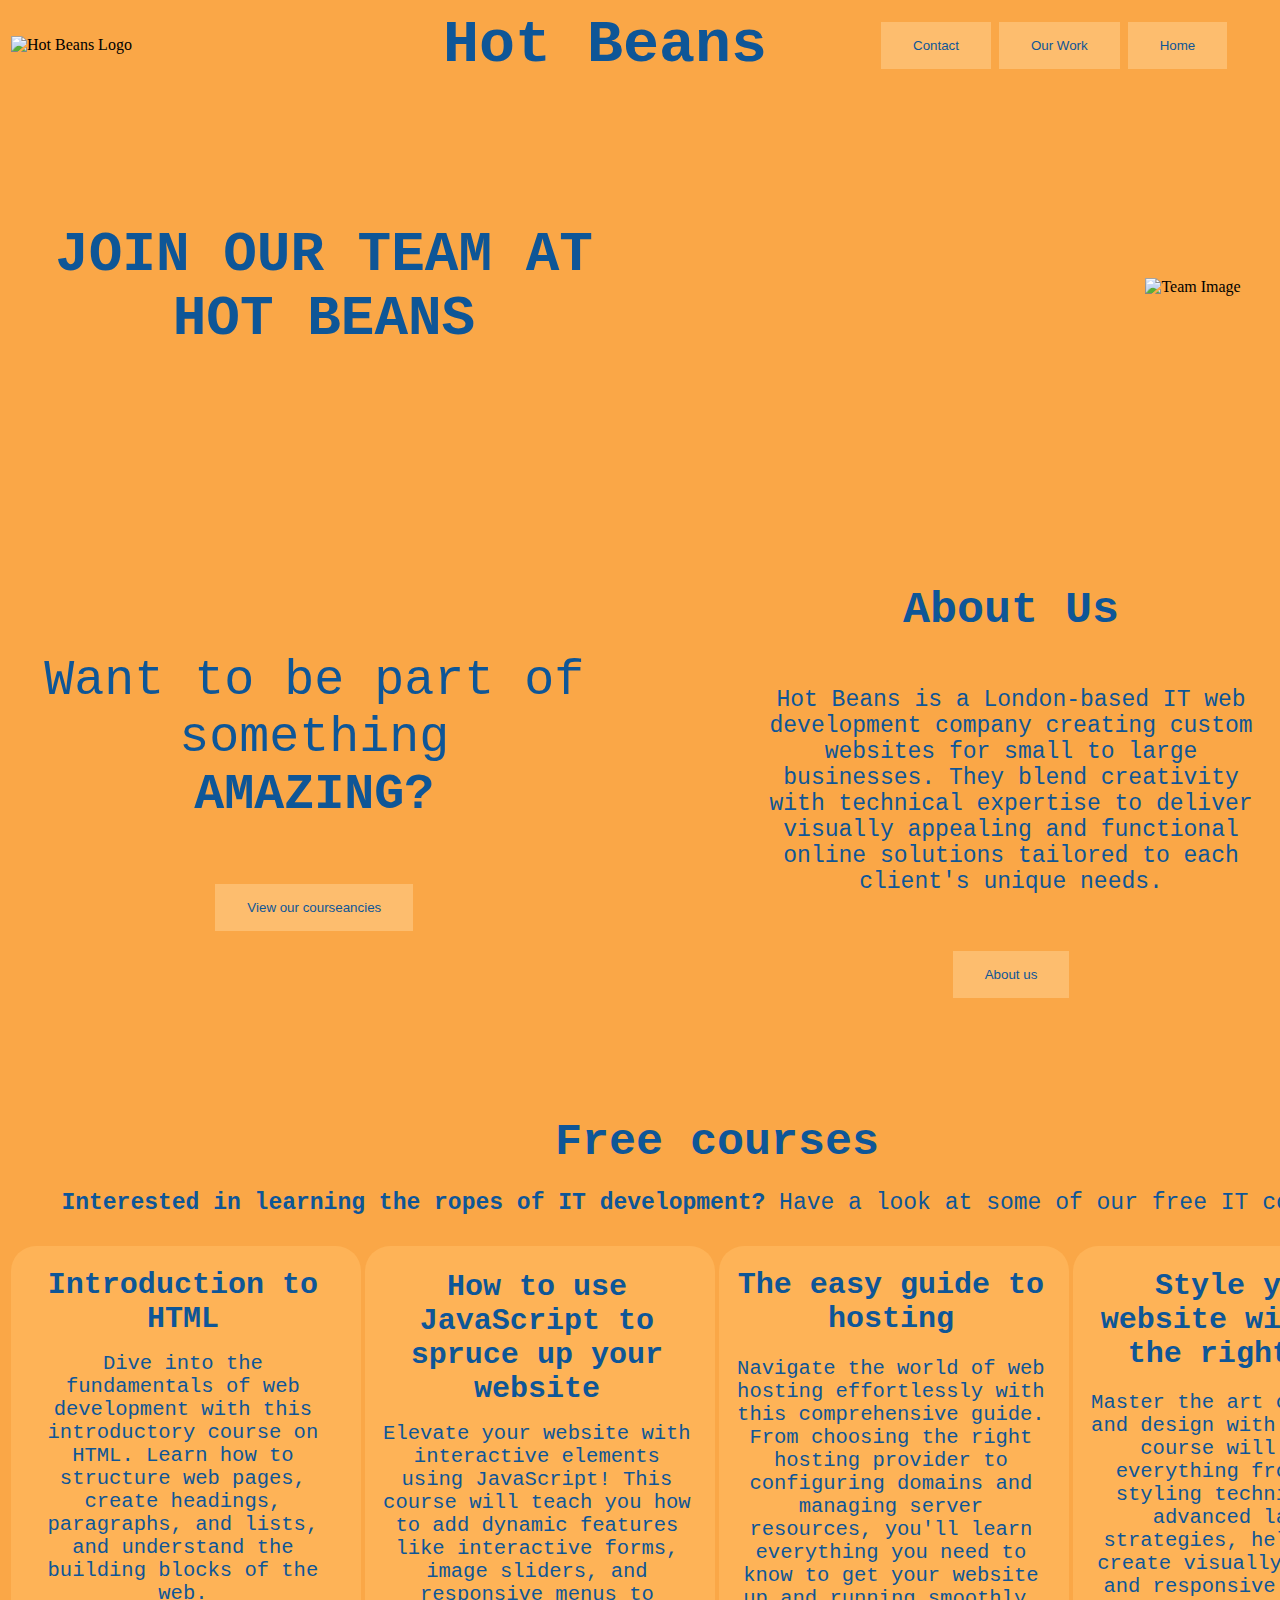
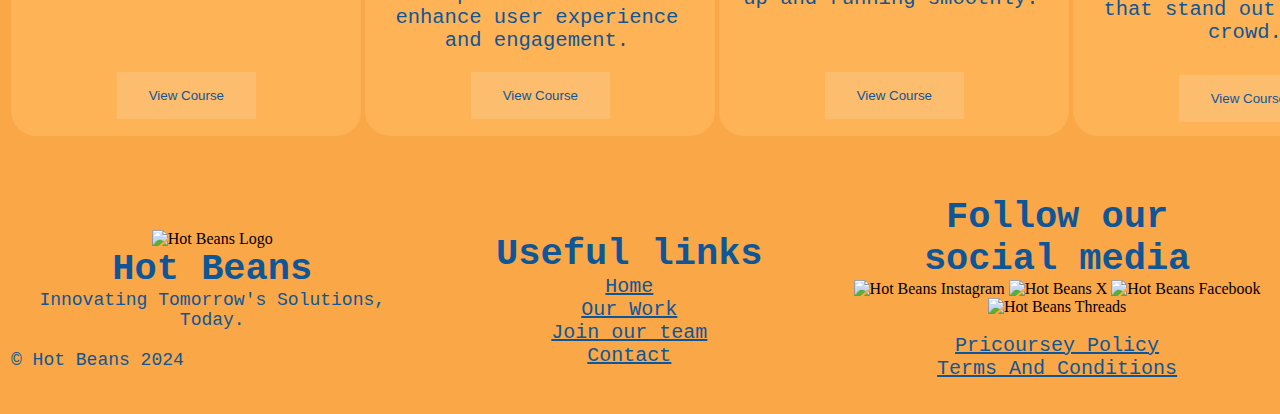
==== index.html @ ea667203 "whole site V0.89" ====
<!DOCTYPE html>
<html lang="en">
<head>
  <meta charset="UTF-8">
  <meta name="viewport" content="width=device-width, initial-scale=1.0">
  <title>Hot Beans Jobs - Home</title>
  <link rel="icon" type="image/x-icon" href="https://hotbeans.kazz.dev/assets/hotbeans-logo-main.png">
  <style>
    body {
      background-color: rgb(250, 167, 71);
    }

    h1 {
      color: blue;
    }

    p {
      color: red;
    }

    jotheader, s {
      color: rgb(14, 86, 151);
      font-weight: bold;
      font-size: 56px;
      font-family: 'Courier New', monospace;
    }

    titlebartext, s {
      color: rgb(14, 86, 151);
      font-weight: 900;
      font-size: 60px;
      width: 7%;
      text-align: center;
      font-family: 'Courier New', monospace;
    }

    footertitle, s {
      color: rgb(14, 86, 151);
      font-weight: 900;
      font-size: 37px;
      width: 7%;
      text-align: center;
      font-family: 'Courier New', monospace;
    }

    footersubtitle, s {
      color: rgb(14, 86, 151);
      font-weight: normal;
      font-size: 18px;
      width: 7%;
      text-align: center;
      font-family: 'Courier New', monospace;
    }

    footerlinks, s {
      color: rgb(14, 86, 151);
      font-weight: normal;
      font-size: 20px;
      width: 7%;
      text-align: center;
      font-family: 'Courier New', monospace;
    }

    #titlebargrad1 {
      height: 50px;
      background-color: rgb(255, 255, 255);
      background-image: linear-gradient(0deg, rgb(239, 228, 228), rgb(255, 145, 0), rgb(253, 249, 2));
      text-align: center;
    }

    element2text1, s {
      color: rgb(14, 86, 151);
      font-weight: normal;
      font-size: 50px;
      font-family: 'Courier New', monospace;
    }

    element2text2, s {
      color: rgb(14, 86, 151);
      font-weight: normal;
      font-size: 23px;
      font-family: 'Courier New', monospace;
    }

    element2subtitle2, s {
      color: rgb(14, 86, 151);
      font-weight: bold;
      font-size: 45px;
      font-family: 'Courier New', monospace;
    }

    table {
      width: 100%;
    }

    #logo {
      width: 120px;
      height: 120px;
    }

    #logofooter {
      width: 120px;
      height: 120px;
    }

    #companylogo {
      width: 50px;
      height: 50px;
    }
    #companylogof {
      width: 55px;
      height: 55px;
    }

    #navigation {
      width: 390px;
    }

    #logobox {
      width: 320px;
    }

    #teamImage {
      width: 670px;
      height: 380px;
    }
    .titlebarbutton {
  border: none;
  background-color: rgb(253, 189, 110);
  color: rgb(14, 86, 151);
  padding: 16px 32px;
  text-align: center;
  text-decoration: none;
  display: inline-block;
  font-size: 16 px;
  margin: 4px 2px;
  transition-duration: 0.4s;
  cursor: pointer;
}
    .titlebarbutton:hover {
  background-color: rgb(14, 86, 151);
  color: rgb(250, 167, 71);
    }

    .button-element2vanancybutton {
  border: none;
  background-color: rgb(253, 189, 110);
  color: rgb(14, 86, 151);
  padding: 16px 32px;
  text-align: center;
  text-decoration: none;
  display: inline-block;
  font-size: 16 px;
  margin: 4px 2px;
  transition-duration: 0.4s;
  cursor: pointer;

}

    .button-element2vanancybutton:hover {
      background-color: rgb(14, 86, 151);
  color: rgb(250, 167, 71);
}

.button-element2learnmorebutton {
  border: none;
  background-color: rgb(253, 189, 110);
  color: rgb(14, 86, 151);
  padding: 16px 32px;
  text-align: center;
  text-decoration: none;
  display: inline-block;
  font-size: 16 px;
  margin: 4px 2px;
  transition-duration: 0.4s;
  cursor: pointer;

}

    .button-element2learnmorebutton:hover {
      background-color: rgb(14, 86, 151);
  color: rgb(250, 167, 71);
}

#course1box {
  border-radius: 25px;
  background: rgb(254, 179, 87);
  padding: 20px; 
  height: 450px;  
  margin: auto;
  width: 310px;
}

.coursetitle1 {
  position: relative;
  top: 8%;
  left: 49%;
  transform: translate(-50%, -50%);
  color: rgb(14, 86, 151);
  font-weight: bold;
  font-size: 30px;
  text-align: center;
  font-family: 'Courier New', monospace;
}
.coursetitle2 {
  position: relative;
  top: 16%;
  left: 49%;
  transform: translate(-50%, -50%);
  color: rgb(14, 86, 151);
  font-weight: bold;
  font-size: 30px;
  text-align: center;
  font-family: 'Courier New', monospace;
}
.coursetitle3 {
  position: relative;
  top: 8%;
  left: 49%;
  transform: translate(-50%, -50%);
  color: rgb(14, 86, 151);
  font-weight: bold;
  font-size: 30px;
  text-align: center;
  font-family: 'Courier New', monospace;
}
.coursetitle4 {
  position: relative;
  top: 12%;
  left: 49%;
  transform: translate(-50%, -50%);
  color: rgb(14, 86, 151);
  font-weight: bold;
  font-size: 30px;
  text-align: center;
  font-family: 'Courier New', monospace;
}

.coursetext1 {
  position: relative;
  top: 32%;
  left: 49%;
  transform: translate(-50%, -50%);
  color: rgb(14, 86, 151);
  font-weight: normal;
  font-size: 20.5px;
  text-align: center;
  font-family: 'Courier New', monospace;
}
.coursetext2 {
  position: relative;
  top: 30%;
  left: 49%;
  transform: translate(-50%, -50%);
  color: rgb(14, 86, 151);
  font-weight: normal;
  font-size: 20.5px;
  text-align: center;
  font-family: 'Courier New', monospace;
}
.coursetext3 {
  position: relative;
  top: 33%;
  left: 49%;
  transform: translate(-50%, -50%);
  color: rgb(14, 86, 151);
  font-weight: normal;
  font-size: 20.5px;
  text-align: center;
  font-family: 'Courier New', monospace;
}
.coursetext4 {
  position: relative;
  top: 33%;
  left: 49%;
  transform: translate(-50%, -50%);
  color: rgb(14, 86, 151);
  font-weight: normal;
  font-size: 20.5px;
  text-align: center;
  font-family: 'Courier New', monospace;
}

.courseapply1 {
  border: none;
  top: 18%;
  left: 27%;
  position: relative;
  background-color: rgb(253, 189, 110);
  color: rgb(14, 86, 151);
  padding: 16px 32px;
  text-align: center;
  text-decoration: none;
  display: inline-block;
  font-size: 16 px;
  margin: 4px 2px;
  transition-duration: 0.4s;
  cursor: pointer;
}
.courseapply2 {
  border: none;
  top: 8%;
  left: 27%;
  position: relative;
  background-color: rgb(253, 189, 110);
  color: rgb(14, 86, 151);
  padding: 16px 32px;
  text-align: center;
  text-decoration: none;
  display: inline-block;
  font-size: 16 px;
  margin: 4px 2px;
  transition-duration: 0.4s;
  cursor: pointer;
}
.courseapply3 {
  border: none;
  top: 18%;
  left: 27%;
  position: relative;
  background-color: rgb(253, 189, 110);
  color: rgb(14, 86, 151);
  padding: 16px 32px;
  text-align: center;
  text-decoration: none;
  display: inline-block;
  font-size: 16 px;
  margin: 4px 2px;
  transition-duration: 0.4s;
  cursor: pointer;
}
.courseapply4 {
  border: none;
  top: 11%;
  left: 27%;
  position: relative;
  background-color: rgb(253, 189, 110);
  color: rgb(14, 86, 151);
  padding: 16px 32px;
  text-align: center;
  text-decoration: none;
  display: inline-block;
  font-size: 16 px;
  margin: 4px 2px;
  transition-duration: 0.4s;
  cursor: pointer;
}

.courseapply1:hover {
  background-color: rgb(14, 86, 151);
  color: rgb(250, 167, 71);
}
.courseapply2:hover {
  background-color: rgb(14, 86, 151);
  color: rgb(250, 167, 71);
}
.courseapply3:hover {
  background-color: rgb(14, 86, 151);
  color: rgb(250, 167, 71);
}
.courseapply4:hover {
  background-color: rgb(14, 86, 151);
  color: rgb(250, 167, 71);
}
  </style>
  

</head>
<body>
<!--
  <div id="titlebargrad1">Hot Beans</div>
-->
  <table  border="0">
    <tr>
      <td id ="logobox">
        <img id="logo" src="https://hotbeans.kazz.dev/assets/hotbeans-logo-main.png" alt="Hot Beans Logo">
      </td>
      <td>
        <titlebartext><center>Hot Beans</center></titlebartext>
      </td>
      <td id="navigation">
        <button class="titlebarbutton" onclick="gohome">Contact</button>
        <button class="titlebarbutton" onclick="gohome">Our Work</button>
        <button class="titlebarbutton" onclick="gohome">Home</button>
      </td>
    </tr>
    <tr>
  </table>
      <td colspan="3">
        <table  border="0">
          <tr>  
            <td style="width: 50%; height: 400px">
              <jotheader><center>JOIN OUR TEAM AT</center></jotheader>
              <jotheader><center>HOT BEANS</center></jotheader>
            </td>
            <td style="width: 40%"></td>
            <td style="width: 20%">
              <img id="teamImage" src="https://hotbeans.kazz.dev/assets/hotbeans-stockadobe-teamhands.jpeg" alt="Team Image" >
            </td>
          </tr>
        </table>
      </td>
    </tr>
    <tr>
      <td colspan="3">
        <table  border="0">
          <tr>  
            <td style="width: 47%; height: 600px">
              <element2text1><center>Want to be part of something <br><strong>AMAZING?</strong></br></center></element2text1>
              <br><center><button class="button-element2vanancybutton" onclick="courseancies">View our courseancies</button></center>
            </td>
            <td style="width: 10%"> </td>
            <td style="width: 40%">
              <element2subtitle2><center>About Us<br></br></center></element2subtitle2>
              <element2text2><center>Hot Beans is a London-based IT web development company creating custom websites for small to large businesses. They blend creativity with technical expertise to deliver visually appealing and functional online solutions tailored to each client's unique needs.<br></br></center></element2text2>
              <br><center><button class="button-element2learnmorebutton" onclick="Aboutus">About us</button></center>
            </td>
          </tr>
        </table>
      </td>
    </tr>
    <tr>
      <table  border="0">
        <tr>  
          <td colspan="4">
            <br><element2subtitle2><center>Free courses</center></element2subtitle2>
          </td>
        </tr>
        <tr>  
          <td colspan="4">
            <br><element2text2><center><strong>Interested in learning the ropes of IT development?</strong> Have a look at some of our free IT courses!</center></element2text2>
            <br>
          </td>
        </tr>
        <tr>
          <td style="width: 20%; height: 400px">
            <div id="course1box">
              <div class="coursetitle1">Introduction to HTML</div>
              <div class="coursetext1">
                Dive into the fundamentals of web development with this introductory course on HTML. Learn how to structure web pages, create headings, paragraphs, and lists, and understand the building blocks of the web.
              </div>
              <button class="courseapply1" onclick="course1()">View Course</button>
            </div>
          </td>
          <td style="width: 20%; height: 400px">
            <div id="course1box">
              <div class="coursetitle2">How to use JavaScript to spruce up your website</div>
              <div class="coursetext2">Elevate your website with interactive elements using JavaScript! This course will teach you how to add dynamic features like interactive forms, image sliders, and responsive menus to enhance user experience and engagement.</div>
              <button class="courseapply2" onclick="course2()">View Course</button>
            </div>
          </td>
          <td style="width: 20%; height: 400px">
            <div id="course1box">
              <div class="coursetitle3">The easy guide to hosting</div>
              <div class="coursetext3">Navigate the world of web hosting effortlessly with this comprehensive guide. From choosing the right hosting provider to configuring domains and managing server resources, you'll learn everything you need to know to get your website up and running smoothly.</div>
              <button class="courseapply3" onclick="course3()">View Course</button>
            </div>
          </td>
          <td style="width: 20%; height: 400px">
            <div id="course1box">
              <div class="coursetitle4">Style your website with CSS the right way</div>
              <div class="coursetext4">Master the art of styling and design with CSS! This course will cover everything from basic styling techniques to advanced layout strategies, helping you create visually stunning and responsive websites that stand out from the crowd.</div>
              <button class="courseapply4" onclick="course4()">View Course</button>
            </div>
          </td>
        </tr>
      </table>
    </tr>
    <tr>
      <br><br><br>
      <td colspan="3">
        <table  border="0">
          <tr>  
            <td style="width: 19%; height: 200px">
              <center><img id="logofooter" src="https://hotbeans.kazz.dev/assets/hotbeans-logo-main.png" alt="Hot Beans Logo"></center>
              <footertitle><center>Hot Beans</center></footertitle>
              <footersubtitle><center>Innovating Tomorrow's Solutions, Today.</center></footersubtitle>
              <br>
              <footersubtitle>© Hot Beans 2024</footersubtitle>
            </td>
            <td style="width: 20%"> 
              <footertitle><center>Useful links</center></footertitle>
              <footerlinks><center><u>Home<br>Our Work<br>Join our team<br>Contact</u></center></footerlinks>
            </td>
            <td style="width: 20%">
              <footertitle><center>Follow our <br>social media</center></footertitle>
              <center>
                <img id="companylogo" src="https://hotbeans.kazz.dev/assets/logo-insta.png" alt="Hot Beans Instagram">
                <img id="companylogo" src="https://hotbeans.kazz.dev/assets/logo-x.png" alt="Hot Beans X">
                <img id="companylogof" src="https://hotbeans.kazz.dev/assets/logo-facebook.png" alt="Hot Beans Facebook">
                <img id="companylogo" src="https://hotbeans.kazz.dev/assets/logo-threads.png" alt="Hot Beans Threads">
              </center>
              <br>
              <footerlinks><center><u>Pricoursey Policy<br>Terms And Conditions</u></center></footerlinks>
              <br>
            </td>
          </tr>
        </table>
      </td>
    </tr>
  </table>

</body>
</html>
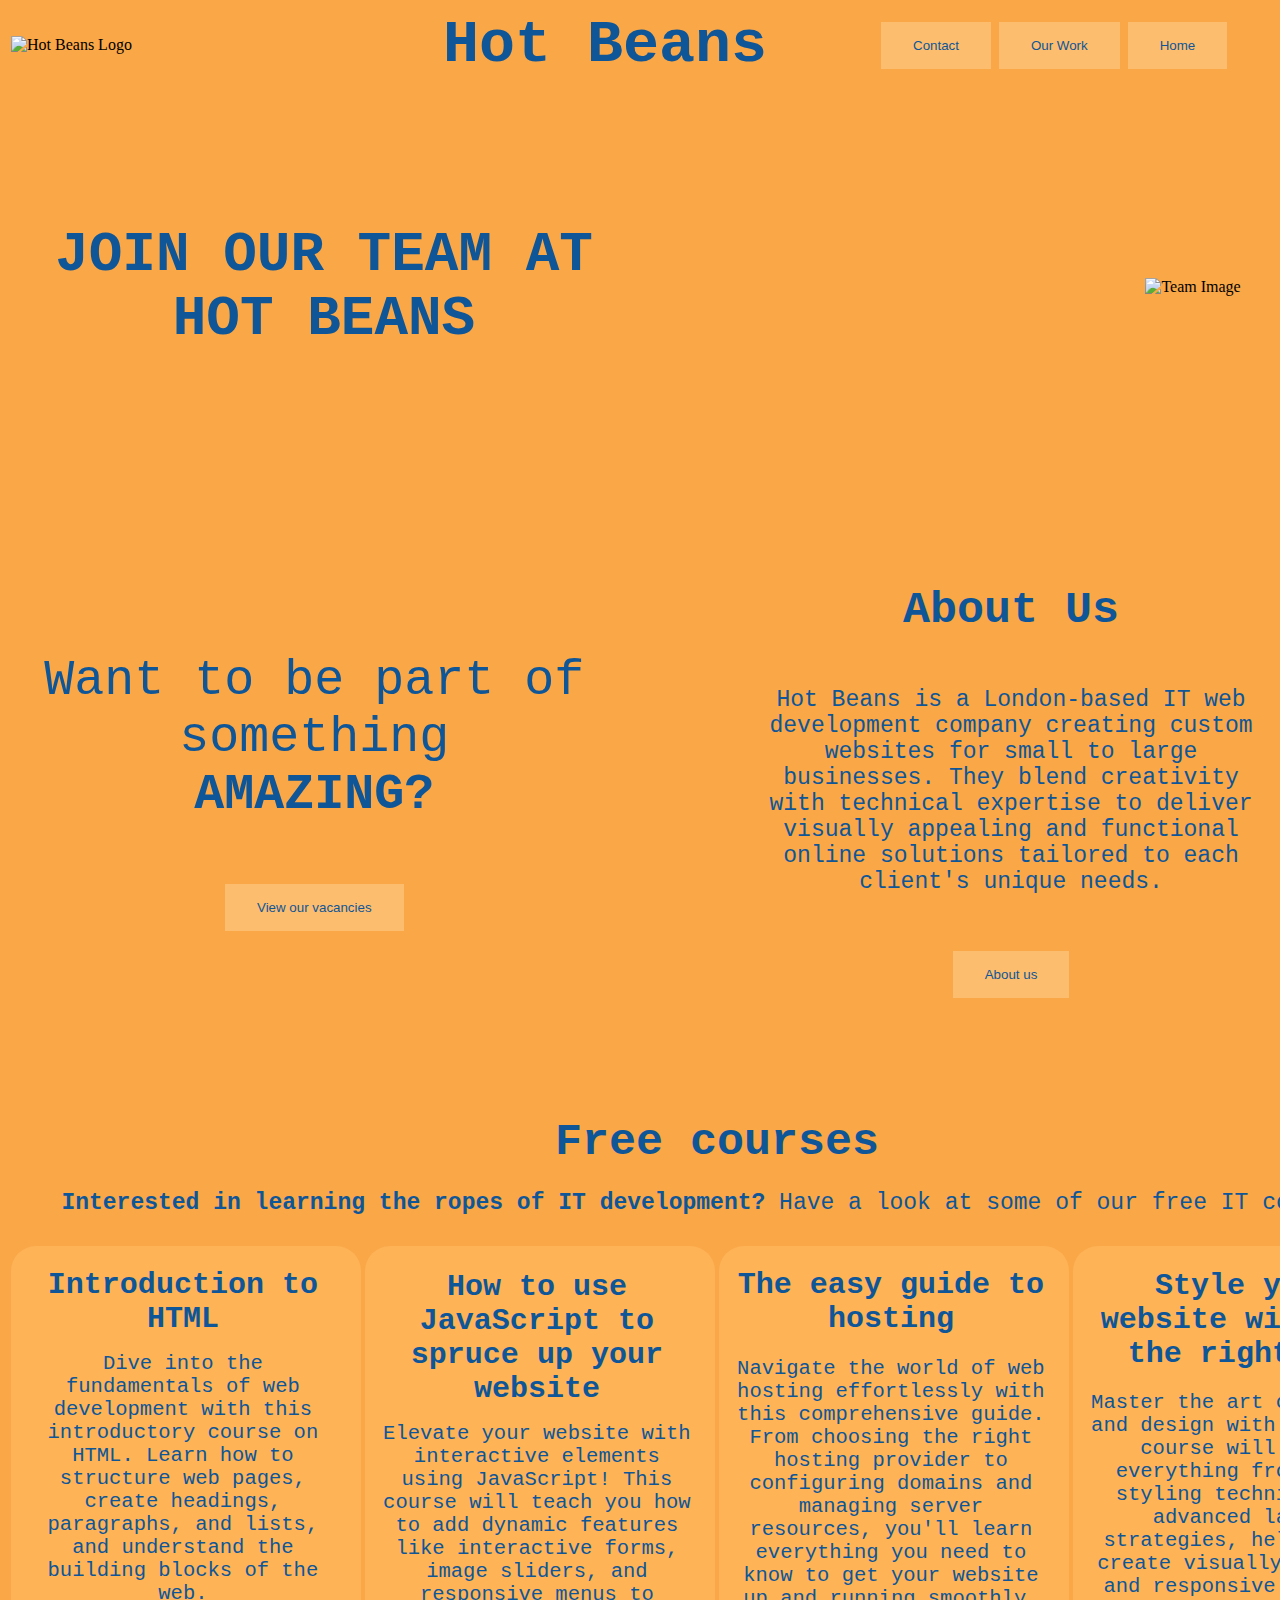
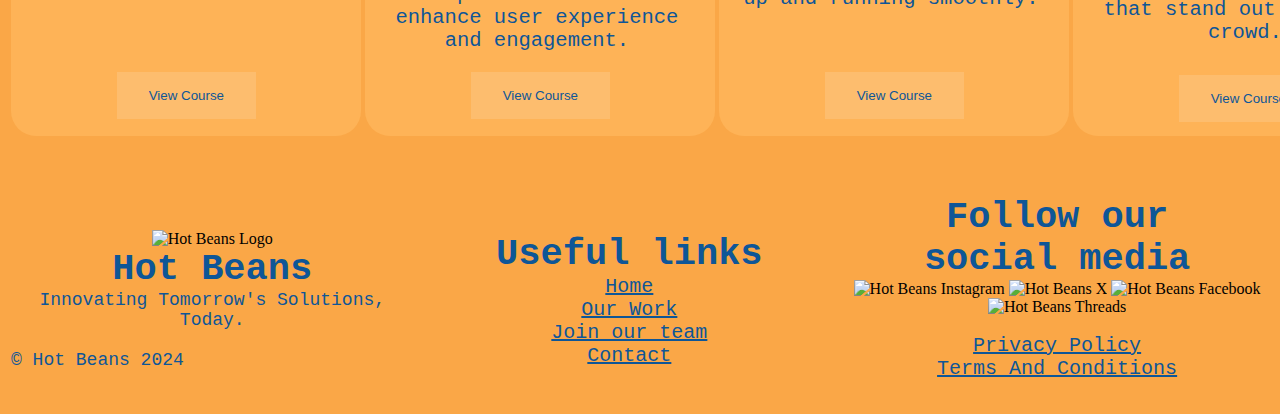
==== commit 08cbec0e: "index page fixes and additions" ====
--- a/index.html
+++ b/index.html
@@ -407,13 +407,13 @@
           <tr>  
             <td style="width: 47%; height: 600px">
               <element2text1><center>Want to be part of something <br><strong>AMAZING?</strong></br></center></element2text1>
-              <br><center><button class="button-element2vanancybutton" onclick="courseancies">View our courseancies</button></center>
+              <br><center><button class="button-element2vanancybutton" onclick="vacancies()">View our vacancies</button></center>
             </td>
             <td style="width: 10%"> </td>
             <td style="width: 40%">
               <element2subtitle2><center>About Us<br></br></center></element2subtitle2>
               <element2text2><center>Hot Beans is a London-based IT web development company creating custom websites for small to large businesses. They blend creativity with technical expertise to deliver visually appealing and functional online solutions tailored to each client's unique needs.<br></br></center></element2text2>
-              <br><center><button class="button-element2learnmorebutton" onclick="Aboutus">About us</button></center>
+              <br><center><button class="button-element2learnmorebutton" onclick="aboutus()">About us</button></center>
             </td>
           </tr>
         </table>
@@ -491,7 +491,7 @@
                 <img id="companylogo" src="https://hotbeans.kazz.dev/assets/logo-threads.png" alt="Hot Beans Threads">
               </center>
               <br>
-              <footerlinks><center><u>Pricoursey Policy<br>Terms And Conditions</u></center></footerlinks>
+              <footerlinks><center><u>Privacy Policy<br>Terms And Conditions</u></center></footerlinks>
               <br>
             </td>
           </tr>
@@ -501,4 +501,19 @@
   </table>
 
 </body>
+
+<script>
+
+function aboutus() {
+
+window.location.href = "about.html";
+}
+
+function vacancies() {
+
+window.location.href = "vacancies.html";
+}
+</script>
+
+
 </html>
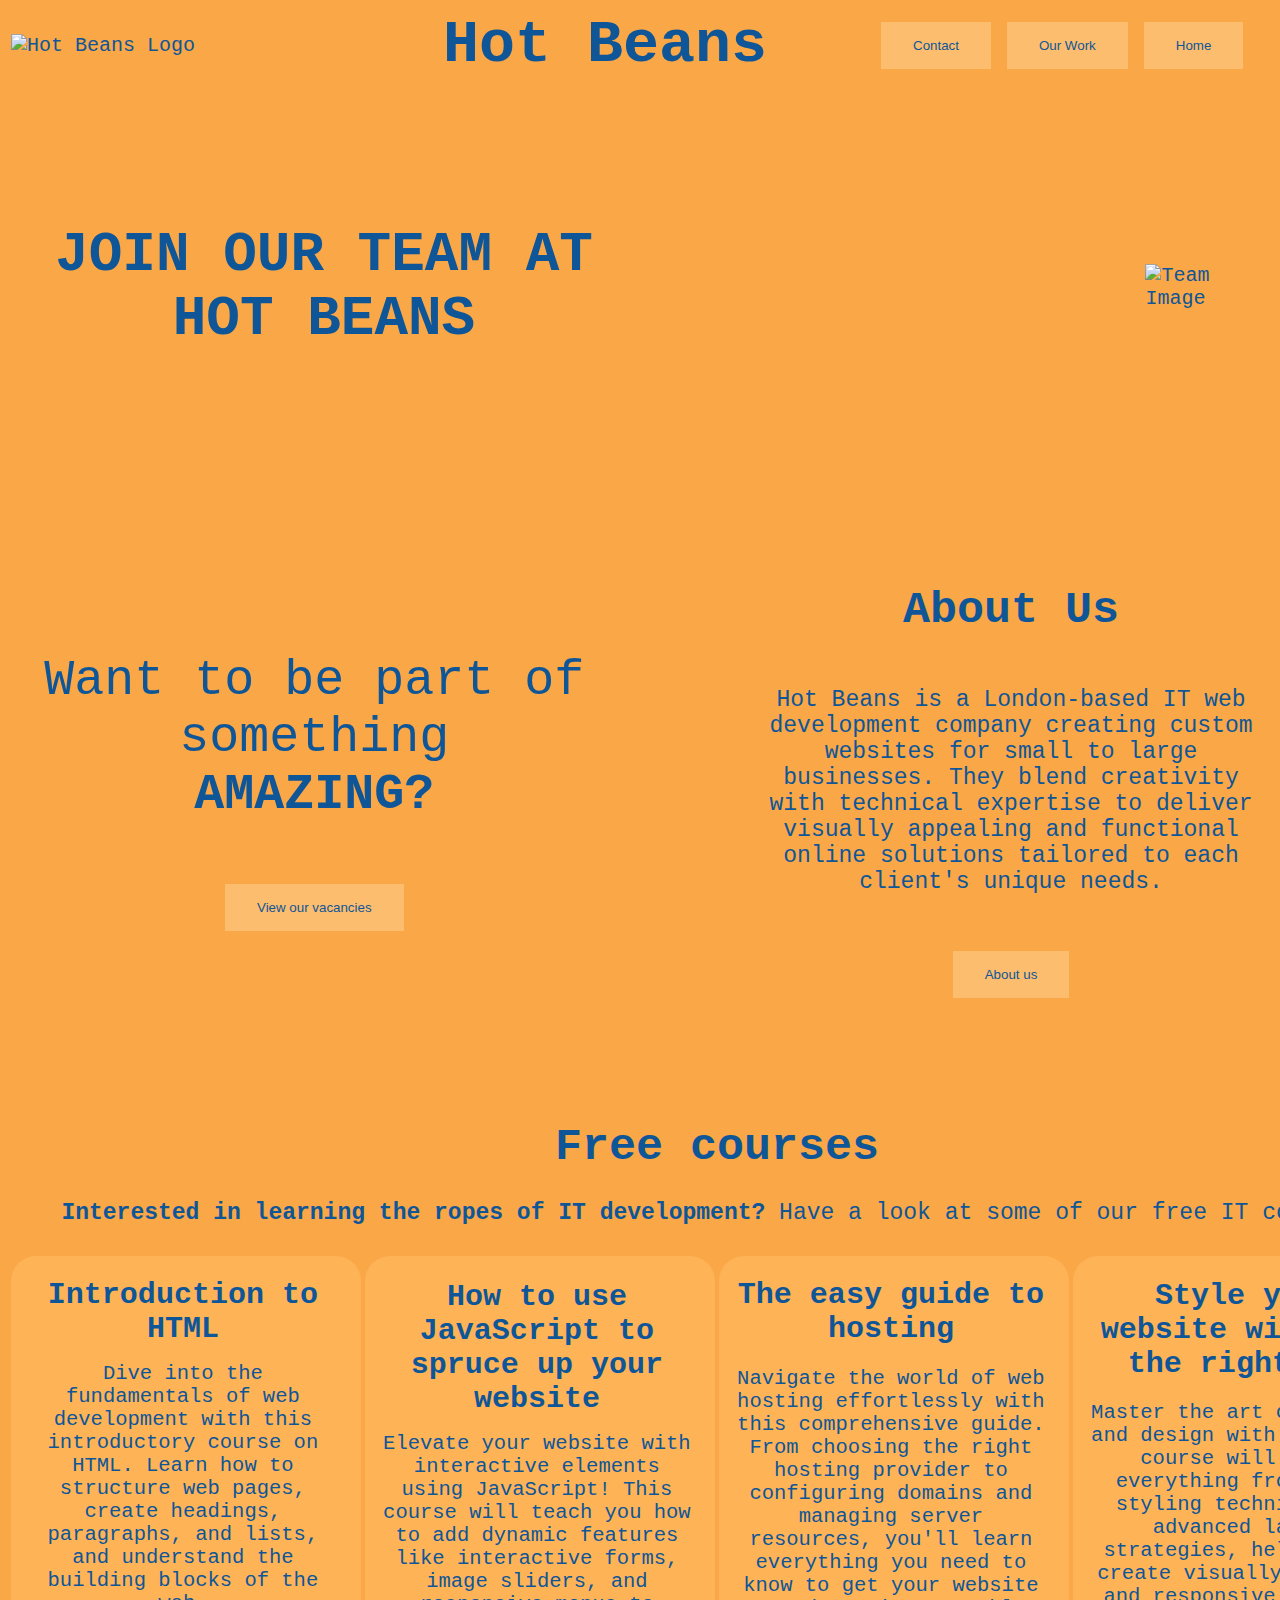
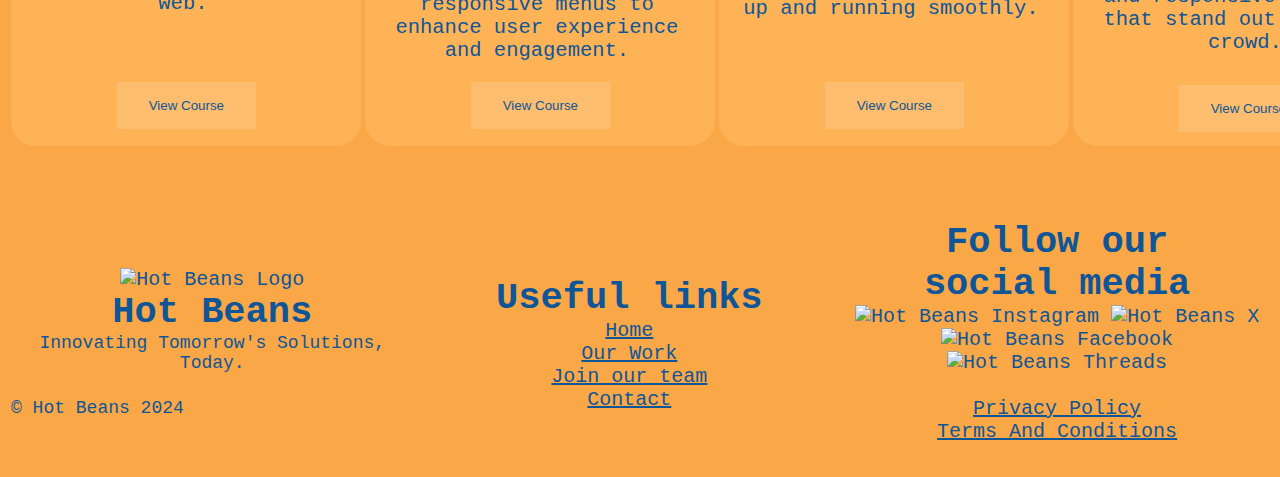
==== commit 2bef5128: "whole site V0.96" ====
--- a/index.html
+++ b/index.html
@@ -5,364 +5,10 @@
   <meta name="viewport" content="width=device-width, initial-scale=1.0">
   <title>Hot Beans Jobs - Home</title>
   <link rel="icon" type="image/x-icon" href="https://hotbeans.kazz.dev/assets/hotbeans-logo-main.png">
-  <style>
-    body {
-      background-color: rgb(250, 167, 71);
-    }
 
-    h1 {
-      color: blue;
-    }
 
-    p {
-      color: red;
-    }
 
-    jotheader, s {
-      color: rgb(14, 86, 151);
-      font-weight: bold;
-      font-size: 56px;
-      font-family: 'Courier New', monospace;
-    }
-
-    titlebartext, s {
-      color: rgb(14, 86, 151);
-      font-weight: 900;
-      font-size: 60px;
-      width: 7%;
-      text-align: center;
-      font-family: 'Courier New', monospace;
-    }
-
-    footertitle, s {
-      color: rgb(14, 86, 151);
-      font-weight: 900;
-      font-size: 37px;
-      width: 7%;
-      text-align: center;
-      font-family: 'Courier New', monospace;
-    }
-
-    footersubtitle, s {
-      color: rgb(14, 86, 151);
-      font-weight: normal;
-      font-size: 18px;
-      width: 7%;
-      text-align: center;
-      font-family: 'Courier New', monospace;
-    }
-
-    footerlinks, s {
-      color: rgb(14, 86, 151);
-      font-weight: normal;
-      font-size: 20px;
-      width: 7%;
-      text-align: center;
-      font-family: 'Courier New', monospace;
-    }
-
-    #titlebargrad1 {
-      height: 50px;
-      background-color: rgb(255, 255, 255);
-      background-image: linear-gradient(0deg, rgb(239, 228, 228), rgb(255, 145, 0), rgb(253, 249, 2));
-      text-align: center;
-    }
-
-    element2text1, s {
-      color: rgb(14, 86, 151);
-      font-weight: normal;
-      font-size: 50px;
-      font-family: 'Courier New', monospace;
-    }
-
-    element2text2, s {
-      color: rgb(14, 86, 151);
-      font-weight: normal;
-      font-size: 23px;
-      font-family: 'Courier New', monospace;
-    }
-
-    element2subtitle2, s {
-      color: rgb(14, 86, 151);
-      font-weight: bold;
-      font-size: 45px;
-      font-family: 'Courier New', monospace;
-    }
-
-    table {
-      width: 100%;
-    }
-
-    #logo {
-      width: 120px;
-      height: 120px;
-    }
-
-    #logofooter {
-      width: 120px;
-      height: 120px;
-    }
-
-    #companylogo {
-      width: 50px;
-      height: 50px;
-    }
-    #companylogof {
-      width: 55px;
-      height: 55px;
-    }
-
-    #navigation {
-      width: 390px;
-    }
-
-    #logobox {
-      width: 320px;
-    }
-
-    #teamImage {
-      width: 670px;
-      height: 380px;
-    }
-    .titlebarbutton {
-  border: none;
-  background-color: rgb(253, 189, 110);
-  color: rgb(14, 86, 151);
-  padding: 16px 32px;
-  text-align: center;
-  text-decoration: none;
-  display: inline-block;
-  font-size: 16 px;
-  margin: 4px 2px;
-  transition-duration: 0.4s;
-  cursor: pointer;
-}
-    .titlebarbutton:hover {
-  background-color: rgb(14, 86, 151);
-  color: rgb(250, 167, 71);
-    }
-
-    .button-element2vanancybutton {
-  border: none;
-  background-color: rgb(253, 189, 110);
-  color: rgb(14, 86, 151);
-  padding: 16px 32px;
-  text-align: center;
-  text-decoration: none;
-  display: inline-block;
-  font-size: 16 px;
-  margin: 4px 2px;
-  transition-duration: 0.4s;
-  cursor: pointer;
-
-}
-
-    .button-element2vanancybutton:hover {
-      background-color: rgb(14, 86, 151);
-  color: rgb(250, 167, 71);
-}
-
-.button-element2learnmorebutton {
-  border: none;
-  background-color: rgb(253, 189, 110);
-  color: rgb(14, 86, 151);
-  padding: 16px 32px;
-  text-align: center;
-  text-decoration: none;
-  display: inline-block;
-  font-size: 16 px;
-  margin: 4px 2px;
-  transition-duration: 0.4s;
-  cursor: pointer;
-
-}
-
-    .button-element2learnmorebutton:hover {
-      background-color: rgb(14, 86, 151);
-  color: rgb(250, 167, 71);
-}
-
-#course1box {
-  border-radius: 25px;
-  background: rgb(254, 179, 87);
-  padding: 20px; 
-  height: 450px;  
-  margin: auto;
-  width: 310px;
-}
-
-.coursetitle1 {
-  position: relative;
-  top: 8%;
-  left: 49%;
-  transform: translate(-50%, -50%);
-  color: rgb(14, 86, 151);
-  font-weight: bold;
-  font-size: 30px;
-  text-align: center;
-  font-family: 'Courier New', monospace;
-}
-.coursetitle2 {
-  position: relative;
-  top: 16%;
-  left: 49%;
-  transform: translate(-50%, -50%);
-  color: rgb(14, 86, 151);
-  font-weight: bold;
-  font-size: 30px;
-  text-align: center;
-  font-family: 'Courier New', monospace;
-}
-.coursetitle3 {
-  position: relative;
-  top: 8%;
-  left: 49%;
-  transform: translate(-50%, -50%);
-  color: rgb(14, 86, 151);
-  font-weight: bold;
-  font-size: 30px;
-  text-align: center;
-  font-family: 'Courier New', monospace;
-}
-.coursetitle4 {
-  position: relative;
-  top: 12%;
-  left: 49%;
-  transform: translate(-50%, -50%);
-  color: rgb(14, 86, 151);
-  font-weight: bold;
-  font-size: 30px;
-  text-align: center;
-  font-family: 'Courier New', monospace;
-}
-
-.coursetext1 {
-  position: relative;
-  top: 32%;
-  left: 49%;
-  transform: translate(-50%, -50%);
-  color: rgb(14, 86, 151);
-  font-weight: normal;
-  font-size: 20.5px;
-  text-align: center;
-  font-family: 'Courier New', monospace;
-}
-.coursetext2 {
-  position: relative;
-  top: 30%;
-  left: 49%;
-  transform: translate(-50%, -50%);
-  color: rgb(14, 86, 151);
-  font-weight: normal;
-  font-size: 20.5px;
-  text-align: center;
-  font-family: 'Courier New', monospace;
-}
-.coursetext3 {
-  position: relative;
-  top: 33%;
-  left: 49%;
-  transform: translate(-50%, -50%);
-  color: rgb(14, 86, 151);
-  font-weight: normal;
-  font-size: 20.5px;
-  text-align: center;
-  font-family: 'Courier New', monospace;
-}
-.coursetext4 {
-  position: relative;
-  top: 33%;
-  left: 49%;
-  transform: translate(-50%, -50%);
-  color: rgb(14, 86, 151);
-  font-weight: normal;
-  font-size: 20.5px;
-  text-align: center;
-  font-family: 'Courier New', monospace;
-}
-
-.courseapply1 {
-  border: none;
-  top: 18%;
-  left: 27%;
-  position: relative;
-  background-color: rgb(253, 189, 110);
-  color: rgb(14, 86, 151);
-  padding: 16px 32px;
-  text-align: center;
-  text-decoration: none;
-  display: inline-block;
-  font-size: 16 px;
-  margin: 4px 2px;
-  transition-duration: 0.4s;
-  cursor: pointer;
-}
-.courseapply2 {
-  border: none;
-  top: 8%;
-  left: 27%;
-  position: relative;
-  background-color: rgb(253, 189, 110);
-  color: rgb(14, 86, 151);
-  padding: 16px 32px;
-  text-align: center;
-  text-decoration: none;
-  display: inline-block;
-  font-size: 16 px;
-  margin: 4px 2px;
-  transition-duration: 0.4s;
-  cursor: pointer;
-}
-.courseapply3 {
-  border: none;
-  top: 18%;
-  left: 27%;
-  position: relative;
-  background-color: rgb(253, 189, 110);
-  color: rgb(14, 86, 151);
-  padding: 16px 32px;
-  text-align: center;
-  text-decoration: none;
-  display: inline-block;
-  font-size: 16 px;
-  margin: 4px 2px;
-  transition-duration: 0.4s;
-  cursor: pointer;
-}
-.courseapply4 {
-  border: none;
-  top: 11%;
-  left: 27%;
-  position: relative;
-  background-color: rgb(253, 189, 110);
-  color: rgb(14, 86, 151);
-  padding: 16px 32px;
-  text-align: center;
-  text-decoration: none;
-  display: inline-block;
-  font-size: 16 px;
-  margin: 4px 2px;
-  transition-duration: 0.4s;
-  cursor: pointer;
-}
-
-.courseapply1:hover {
-  background-color: rgb(14, 86, 151);
-  color: rgb(250, 167, 71);
-}
-.courseapply2:hover {
-  background-color: rgb(14, 86, 151);
-  color: rgb(250, 167, 71);
-}
-.courseapply3:hover {
-  background-color: rgb(14, 86, 151);
-  color: rgb(250, 167, 71);
-}
-.courseapply4:hover {
-  background-color: rgb(14, 86, 151);
-  color: rgb(250, 167, 71);
-}
-  </style>
+<link rel="stylesheet" type="text/css" href="styles.css">
   
 
 </head>
--- a/styles.css
+++ b/styles.css
@@ -0,0 +1,923 @@
+/* 
+
+Hot Beans Style Sheet 
+
+Pages and elements included in this style sheet: 
+
+- Global
+- Title bar
+- Footer 
+- Index
+- Vacancies 
+- About
+- Contact
+- All image styling
+
+Apply pages are not included on this style sheet and have their own local style tags 
+
+*/
+
+/* global */
+
+body {
+  background-color: rgb(250, 167, 71);
+  font-family: 'Courier New', monospace;
+  color: rgb(14, 86, 151);
+  font-size: 20px;
+}
+
+h1 {
+  color: blue;
+}
+
+p {
+  color: red;
+}
+
+/* title bar styles*/
+
+#titlebargrad1 {
+  height: 50px;
+  background-color: rgb(255, 255, 255);
+  background-image: linear-gradient(0deg, rgb(239, 228, 228), rgb(255, 145, 0), rgb(253, 249, 2));
+  text-align: center;
+}
+
+titlebartext, s {
+  color: rgb(14, 86, 151);
+  font-weight: 900;
+  font-size: 60px;
+  width: 7%;
+  text-align: center;
+  font-family: 'Courier New', monospace;
+}
+
+.titlebarbutton {
+  border: none;
+  background-color: rgb(253, 189, 110);
+  color: rgb(14, 86, 151);
+  padding: 16px 32px;
+  text-align: center;
+  text-decoration: none;
+  display: inline-block;
+  font-size: 16 px;
+  margin: 4px 2px;
+  transition-duration: 0.4s;
+  cursor: pointer;
+}
+    .titlebarbutton:hover {
+  background-color: rgb(14, 86, 151);
+  color: rgb(250, 167, 71);
+    }
+
+/* footer sytles*/
+
+footertitle, s {
+  color: rgb(14, 86, 151);
+  font-weight: 900;
+  font-size: 37px;
+  width: 7%;
+  text-align: center;
+  font-family: 'Courier New', monospace;
+}
+
+footersubtitle, s {
+  color: rgb(14, 86, 151);
+  font-weight: normal;
+  font-size: 18px;
+  width: 7%;
+  text-align: center;
+  font-family: 'Courier New', monospace;
+}
+
+
+footerlinks, s {
+  color: rgb(14, 86, 151);
+  font-weight: normal;
+  font-size: 20px;
+  width: 7%;
+  text-align: center;
+  font-family: 'Courier New', monospace;
+}
+
+table {
+  width: 100%;
+}
+
+#logo {
+  width: 120px;
+  height: 120px;
+}
+
+#logofooter {
+  width: 120px;
+  height: 120px;
+}
+
+#companylogo {
+  width: 50px;
+  height: 50px;
+}
+#companylogof {
+  width: 55px;
+  height: 55px;
+}
+
+#navigation {
+  width: 390px;
+}
+
+#logobox {
+  width: 320px;
+}
+
+/* index page */
+
+    jotheader, s {
+      color: rgb(14, 86, 151);
+      font-weight: bold;
+      font-size: 56px;
+      font-family: 'Courier New', monospace;
+    }
+
+    element2text1, s {
+      color: rgb(14, 86, 151);
+      font-weight: normal;
+      font-size: 50px;
+      font-family: 'Courier New', monospace;
+    }
+
+    element2text2, s {
+      color: rgb(14, 86, 151);
+      font-weight: normal;
+      font-size: 23px;
+      font-family: 'Courier New', monospace;
+    }
+
+    element2subtitle2, s {
+      color: rgb(14, 86, 151);
+      font-weight: bold;
+      font-size: 45px;
+      font-family: 'Courier New', monospace;
+    }
+
+    #teamImage {
+      width: 670px;
+      height: 380px;
+    }
+
+    .button-element2vanancybutton {
+  border: none;
+  background-color: rgb(253, 189, 110);
+  color: rgb(14, 86, 151);
+  padding: 16px 32px;
+  text-align: center;
+  text-decoration: none;
+  display: inline-block;
+  font-size: 16 px;
+  margin: 4px 2px;
+  transition-duration: 0.4s;
+  cursor: pointer;
+
+}
+
+    .button-element2vanancybutton:hover {
+      background-color: rgb(14, 86, 151);
+  color: rgb(250, 167, 71);
+}
+
+.button-element2learnmorebutton {
+  border: none;
+  background-color: rgb(253, 189, 110);
+  color: rgb(14, 86, 151);
+  padding: 16px 32px;
+  text-align: center;
+  text-decoration: none;
+  display: inline-block;
+  font-size: 16 px;
+  margin: 4px 2px;
+  transition-duration: 0.4s;
+  cursor: pointer;
+
+}
+
+    .button-element2learnmorebutton:hover {
+      background-color: rgb(14, 86, 151);
+  color: rgb(250, 167, 71);
+}
+
+#course1box {
+  border-radius: 25px;
+  background: rgb(254, 179, 87);
+  padding: 20px; 
+  height: 450px;  
+  margin: auto;
+  width: 310px;
+}
+
+.coursetitle1 {
+  position: relative;
+  top: 8%;
+  left: 49%;
+  transform: translate(-50%, -50%);
+  color: rgb(14, 86, 151);
+  font-weight: bold;
+  font-size: 30px;
+  text-align: center;
+  font-family: 'Courier New', monospace;
+}
+.coursetitle2 {
+  position: relative;
+  top: 16%;
+  left: 49%;
+  transform: translate(-50%, -50%);
+  color: rgb(14, 86, 151);
+  font-weight: bold;
+  font-size: 30px;
+  text-align: center;
+  font-family: 'Courier New', monospace;
+}
+.coursetitle3 {
+  position: relative;
+  top: 8%;
+  left: 49%;
+  transform: translate(-50%, -50%);
+  color: rgb(14, 86, 151);
+  font-weight: bold;
+  font-size: 30px;
+  text-align: center;
+  font-family: 'Courier New', monospace;
+}
+.coursetitle4 {
+  position: relative;
+  top: 12%;
+  left: 49%;
+  transform: translate(-50%, -50%);
+  color: rgb(14, 86, 151);
+  font-weight: bold;
+  font-size: 30px;
+  text-align: center;
+  font-family: 'Courier New', monospace;
+}
+
+.coursetext1 {
+  position: relative;
+  top: 32%;
+  left: 49%;
+  transform: translate(-50%, -50%);
+  color: rgb(14, 86, 151);
+  font-weight: normal;
+  font-size: 20.5px;
+  text-align: center;
+  font-family: 'Courier New', monospace;
+}
+.coursetext2 {
+  position: relative;
+  top: 30%;
+  left: 49%;
+  transform: translate(-50%, -50%);
+  color: rgb(14, 86, 151);
+  font-weight: normal;
+  font-size: 20.5px;
+  text-align: center;
+  font-family: 'Courier New', monospace;
+}
+.coursetext3 {
+  position: relative;
+  top: 33%;
+  left: 49%;
+  transform: translate(-50%, -50%);
+  color: rgb(14, 86, 151);
+  font-weight: normal;
+  font-size: 20.5px;
+  text-align: center;
+  font-family: 'Courier New', monospace;
+}
+.coursetext4 {
+  position: relative;
+  top: 33%;
+  left: 49%;
+  transform: translate(-50%, -50%);
+  color: rgb(14, 86, 151);
+  font-weight: normal;
+  font-size: 20.5px;
+  text-align: center;
+  font-family: 'Courier New', monospace;
+}
+
+.courseapply1 {
+  border: none;
+  top: 18%;
+  left: 27%;
+  position: relative;
+  background-color: rgb(253, 189, 110);
+  color: rgb(14, 86, 151);
+  padding: 16px 32px;
+  text-align: center;
+  text-decoration: none;
+  display: inline-block;
+  font-size: 16 px;
+  margin: 4px 2px;
+  transition-duration: 0.4s;
+  cursor: pointer;
+}
+.courseapply2 {
+  border: none;
+  top: 8%;
+  left: 27%;
+  position: relative;
+  background-color: rgb(253, 189, 110);
+  color: rgb(14, 86, 151);
+  padding: 16px 32px;
+  text-align: center;
+  text-decoration: none;
+  display: inline-block;
+  font-size: 16 px;
+  margin: 4px 2px;
+  transition-duration: 0.4s;
+  cursor: pointer;
+}
+.courseapply3 {
+  border: none;
+  top: 18%;
+  left: 27%;
+  position: relative;
+  background-color: rgb(253, 189, 110);
+  color: rgb(14, 86, 151);
+  padding: 16px 32px;
+  text-align: center;
+  text-decoration: none;
+  display: inline-block;
+  font-size: 16 px;
+  margin: 4px 2px;
+  transition-duration: 0.4s;
+  cursor: pointer;
+}
+.courseapply4 {
+  border: none;
+  top: 11%;
+  left: 27%;
+  position: relative;
+  background-color: rgb(253, 189, 110);
+  color: rgb(14, 86, 151);
+  padding: 16px 32px;
+  text-align: center;
+  text-decoration: none;
+  display: inline-block;
+  font-size: 16 px;
+  margin: 4px 2px;
+  transition-duration: 0.4s;
+  cursor: pointer;
+}
+
+.courseapply1:hover {
+  background-color: rgb(14, 86, 151);
+  color: rgb(250, 167, 71);
+}
+.courseapply2:hover {
+  background-color: rgb(14, 86, 151);
+  color: rgb(250, 167, 71);
+}
+.courseapply3:hover {
+  background-color: rgb(14, 86, 151);
+  color: rgb(250, 167, 71);
+}
+.courseapply4:hover {
+  background-color: rgb(14, 86, 151);
+  color: rgb(250, 167, 71);
+}
+
+/* vacancies page */
+
+body {
+  background-color: rgb(250, 167, 71);
+}
+
+h1 {
+  color: blue;
+}
+
+p {
+  color: red;
+}
+
+vacheader, s {
+  color: rgb(14, 86, 151);
+  font-weight: bold;
+  font-size: 56px;
+  font-family: 'Courier New', monospace;
+}
+
+vacheaderundertext, s {
+  color: rgb(14, 86, 151);
+  font-weight: normal;
+  font-size: 21px;
+  font-family: 'Courier New', monospace;
+}
+
+#vacimage1 {
+  width: 300px;
+  height: 165px;
+  border-radius: 25px;
+  filter: blur(2px);
+  -webkit-filter: blur(2px);
+  margin: auto;
+  text-shadow: 40px;
+}
+
+.button-element2vanancybutton {
+border: none;
+background-color: rgb(253, 189, 110);
+color: rgb(14, 86, 151);
+padding: 16px 32px;
+text-align: center;
+text-decoration: none;
+display: inline-block;
+font-size: 16 px;
+margin: 4px 2px;
+transition-duration: 0.4s;
+cursor: pointer;
+
+}
+
+.button-element2vanancybutton:hover {
+  background-color: rgb(14, 86, 151);
+color: rgb(250, 167, 71);
+}
+
+#vacancy1box {
+border-radius: 25px;
+background: rgb(254, 179, 87);
+padding: 20px; 
+height: 450px;  
+margin: auto;
+width: 310px;
+}
+
+#vacancy2box {
+border-radius: 25px;
+background: rgb(254, 179, 87);
+padding: 20px; 
+height: 350px;  
+margin: auto;
+width: 310px;
+}
+
+#vacancy3box {
+border-radius: 25px;
+background: rgb(254, 179, 87);
+padding: 20px; 
+height: 350px;  
+margin: auto;
+width: 310px;
+}
+
+
+.vactitle1 {
+position: relative;
+top: -19%;
+left: 49%;
+transform: translate(-50%, -50%);
+color: rgb(14, 86, 151);
+font-weight: bold;
+font-size: 30px;
+text-align: center;
+font-family: 'Courier New', monospace;
+}
+
+.vactext1 {
+position: relative;
+top: 9%;
+left: 49%;
+transform: translate(-50%, -50%);
+color: rgb(14, 86, 151);
+font-weight: normal;
+font-size: 20.5px;
+text-align: center;
+font-family: 'Courier New', monospace;
+}
+
+.vactext3 {
+position: relative;
+top: 12%;
+left: 49%;
+transform: translate(-50%, -50%);
+color: rgb(14, 86, 151);
+font-weight: normal;
+font-size: 20.5px;
+text-align: center;
+font-family: 'Courier New', monospace;
+}
+
+.vacapply1 {
+border: none;
+top: -4%;
+left: 27%;
+position: relative;
+background-color: rgb(253, 189, 110);
+color: rgb(14, 86, 151);
+padding: 16px 32px;
+text-align: center;
+text-decoration: none;
+display: inline-block;
+font-size: 16 px;
+margin: 4px 2px;
+transition-duration: 0.4s;
+cursor: pointer;
+}
+
+.vacapply1:hover {
+background-color: rgb(14, 86, 151);
+color: rgb(250, 167, 71);
+}
+
+.vacapply2 {
+border: none;
+top: -14%;
+left: 27%;
+position: relative;
+background-color: rgb(253, 189, 110);
+color: rgb(14, 86, 151);
+padding: 16px 32px;
+text-align: center;
+text-decoration: none;
+display: inline-block;
+font-size: 16 px;
+margin: 4px 2px;
+transition-duration: 0.4s;
+cursor: pointer;
+}
+
+.vacapply2:hover {
+background-color: rgb(14, 86, 151);
+color: rgb(250, 167, 71);
+}
+
+.vacapply3 {
+border: none;
+top: -9%;
+left: 27%;
+position: relative;
+background-color: rgb(253, 189, 110);
+color: rgb(14, 86, 151);
+padding: 16px 32px;
+text-align: center;
+text-decoration: none;
+display: inline-block;
+font-size: 16 px;
+margin: 4px 2px;
+transition-duration: 0.4s;
+cursor: pointer;
+}
+
+.vacapply3:hover {
+background-color: rgb(14, 86, 151);
+color: rgb(250, 167, 71);
+}
+
+
+/* about page */
+
+businessname, s {
+  background-color: rgb(250, 167, 71);
+  font-family: 'Courier New', monospace;
+  color: rgb(14, 86, 151);
+  font-size: 20px;
+  font-weight: bold;
+}
+
+businessdescription, s {
+  background-color: rgb(250, 167, 71);
+  font-family: 'Courier New', monospace;
+  color: rgb(14, 86, 151);
+  font-size: 20px;
+  font-weight: light;
+}
+
+    mainheader, s {
+      color: rgb(14, 86, 151);
+      font-weight: bold;
+      font-size: 56px;
+      font-family: 'Courier New', monospace;
+    }
+
+
+
+    businessname, s {
+      background-color: rgb(250, 167, 71);
+      font-family: 'Courier New', monospace;
+      color: rgb(14, 86, 151);
+      font-size: 20px;
+      font-weight: bold;
+    }
+
+    businessdescription, s {
+      background-color: rgb(250, 167, 71);
+      font-family: 'Courier New', monospace;
+      color: rgb(14, 86, 151);
+      font-size: 20px;
+      font-weight: light;
+    }
+
+form {
+            max-width: 400px;
+            margin: 0 auto;
+        }
+input[type="text"], textarea {
+      width: 100%;
+      padding: 10px;
+      margin-bottom: 15px;
+      border: 1px solid #ccc;
+      border-radius: 4px;
+      box-sizing: border-box;
+    }
+
+
+input[type="submit"]{
+
+
+    border: none;
+    background-color: rgb(253, 189, 110);
+    color: rgb(14, 86, 151);
+    padding: 16px 32px;
+    text-align: center;
+    text-decoration: none;
+    display: inline-block;
+    font-size: 16 px;
+    margin: 4px 2px;
+    transition-duration: 0.4s;
+    cursor: pointer;
+}
+
+
+    input[type="submit"]:hover,
+    .btn:hover {
+      background-color: rgb(14, 86, 151);
+      color: rgb(250, 167, 71);
+    }
+
+    #aboutus-stockimg1 {
+      position: relative;
+      top: 36%;
+      left: 2%;
+      width: 450px;
+      height: 250px;
+      border-radius: 25px;
+      margin: auto;
+      text-shadow: 40px;
+    }
+    #aboutus-stockimg2 {
+      position: relative;
+      top: 70%;
+      left: 42%;
+      width: 450px;
+      height: 250px;
+      border-radius: 25px;
+      margin: auto;
+      text-shadow: 40px;
+    }
+
+    #aboutus-stockimg3 {
+      width: 450px;
+      height: 250px;
+      border-radius: 25px;
+      margin: auto;
+      text-shadow: 40px;
+    }
+
+    #aboutus-ceoimg {
+      width: 600px;
+      height: 400;
+      border-radius: 25px;
+      margin: auto;
+      text-shadow: 40px;
+    }
+
+    #reviewstar-box1-1 {
+      width: 40px;
+      height: 35px;
+      border-radius: 25px;
+      margin: auto;
+      text-shadow: 40px;
+    }
+    #reviewstar-box1-2 {
+      width: 40px;
+      height: 35px;
+      border-radius: 25px;
+      margin: auto;
+      text-shadow: 40px;
+    }
+    #reviewstar-box1-3 {
+      width: 40px;
+      height: 35px;
+      border-radius: 25px;
+      margin: auto;
+      text-shadow: 40px;
+    }
+    #reviewstar-box1-4 {
+      width: 40px;
+      height: 35px;
+      border-radius: 25px;
+      margin: auto;
+      text-shadow: 40px;
+    }
+    #reviewstar-box1-5 {
+      width: 40px;
+      height: 35px;
+      border-radius: 25px;
+      margin: auto;
+      text-shadow: 40px;
+    }
+
+    #reviewstar-box2-1 {
+      width: 40px;
+      height: 35px;
+      border-radius: 25px;
+      margin: auto;
+      text-shadow: 40px;
+    }
+    #reviewstar-box2-2 {
+      width: 40px;
+      height: 35px;
+      border-radius: 25px;
+      margin: auto;
+      text-shadow: 40px;
+    }
+    #reviewstar-box2-3 {
+      width: 40px;
+      height: 35px;
+      border-radius: 25px;
+      margin: auto;
+      text-shadow: 40px;
+    }
+    #reviewstar-box2-4 {
+      width: 40px;
+      height: 35px;
+      border-radius: 25px;
+      margin: auto;
+      text-shadow: 40px;
+    }
+    #reviewstar-box2-5 {
+      width: 40px;
+      height: 35px;
+      border-radius: 25px;
+      margin: auto;
+      text-shadow: 40px;
+    }
+
+    #reviewbox {
+  border-radius: 25px;
+  background: rgb(254, 179, 87);
+  padding: 20px; 
+  height: 350px;  
+  margin: auto;
+  width: 448px;
+    }
+
+
+    .button-employeebutton {
+  border: none;
+  background-color: rgb(253, 189, 110);
+  color: rgb(14, 86, 151);
+  padding: 16px 32px;
+  text-align: center;
+  text-decoration: none;
+  display: inline-block;
+  font-size: 16 px;
+  margin: 4px 2px;
+  transition-duration: 0.4s;
+  cursor: pointer;
+
+}
+
+    .button-employeebutton:hover {
+      background-color: rgb(14, 86, 151);
+  color: rgb(250, 167, 71);
+}
+
+
+
+
+.business-container {
+      display: flex;
+      justify-content: space-between;
+      align-items: center;
+      margin-bottom: 20px;
+      align-self: center;
+    }
+    .business {
+      width: 917px;
+      padding: 20px;
+      border-radius: 15px;
+      box-shadow: 0px 0px 10px rgba(0, 0, 0, 0.3);
+      transition: opacity 0.5s ease;
+      text-align: center;
+    }
+    .business img {
+      width: 100px; /* Adjust size as needed */
+      height: auto;
+      border-radius: 10px;
+      margin-right: 20px;
+    }
+    .business-info {
+      flex-grow: 1;
+    }
+    .button-container {
+      text-align: center;
+    }
+    .button-container button {
+      border-radius: 20px;
+      padding: 10px 20px;
+      margin-top: 10px;
+      background-color: rgb(253, 189, 110);
+      color: rgb(14, 86, 151);
+      border: none;
+      cursor: pointer;
+      transition: background-color 0.3s ease, color 0.3s ease;
+    }
+    .button-container button:hover {
+      background-color: rgb(14, 86, 151);
+      color: rgb(250, 167, 71);
+    }
+
+    .button-bus-1.active,
+.button-bus-2.active,
+.button-bus-3.active,
+.button-bus-4.active {
+  background-color: rgb(14, 86, 151);
+  color: rgb(250, 167, 71);
+}
+  
+@media only screen and (max-width:480px) {
+  #aboutus-stockimg1 {
+      width: 430px;
+      height: 250px;
+      border-radius: 25px;
+      margin: auto;
+      text-shadow: 40px;
+    }
+    #aboutus-stockimg2 {
+      visibility: hidden;
+    }
+}
+
+@media only screen and (min-width:1920px) {
+  #aboutus-stockimg1 {
+      left: 2%;
+      width: 430px;
+      height: 250px;
+      border-radius: 25px;
+      margin: auto;
+      text-shadow: 40px;
+    }
+    #aboutus-stockimg2 {
+      top: 40%;
+      left: 4%;
+      width: 430px;
+      height: 250px;
+      border-radius: 25px;
+      margin: auto;
+      text-shadow: 40px;
+    }
+}
+
+
+/* contact page */
+
+
+form {
+        max-width: 400px;
+        margin: 0 auto;
+    }
+input[type="text"], textarea {
+  width: 100%;
+  padding: 10px;
+  margin-bottom: 15px;
+  border: 1px solid #ccc;
+  border-radius: 4px;
+  box-sizing: border-box;
+}
+
+
+input[type="submit"]{
+
+
+border: none;
+background-color: rgb(253, 189, 110);
+color: rgb(14, 86, 151);
+padding: 16px 32px;
+text-align: center;
+text-decoration: none;
+display: inline-block;
+font-size: 16 px;
+margin: 4px 2px;
+transition-duration: 0.4s;
+cursor: pointer;
+}
+
+
+input[type="submit"]:hover,
+.btn:hover {
+  background-color: rgb(14, 86, 151);
+  color: rgb(250, 167, 71);
+}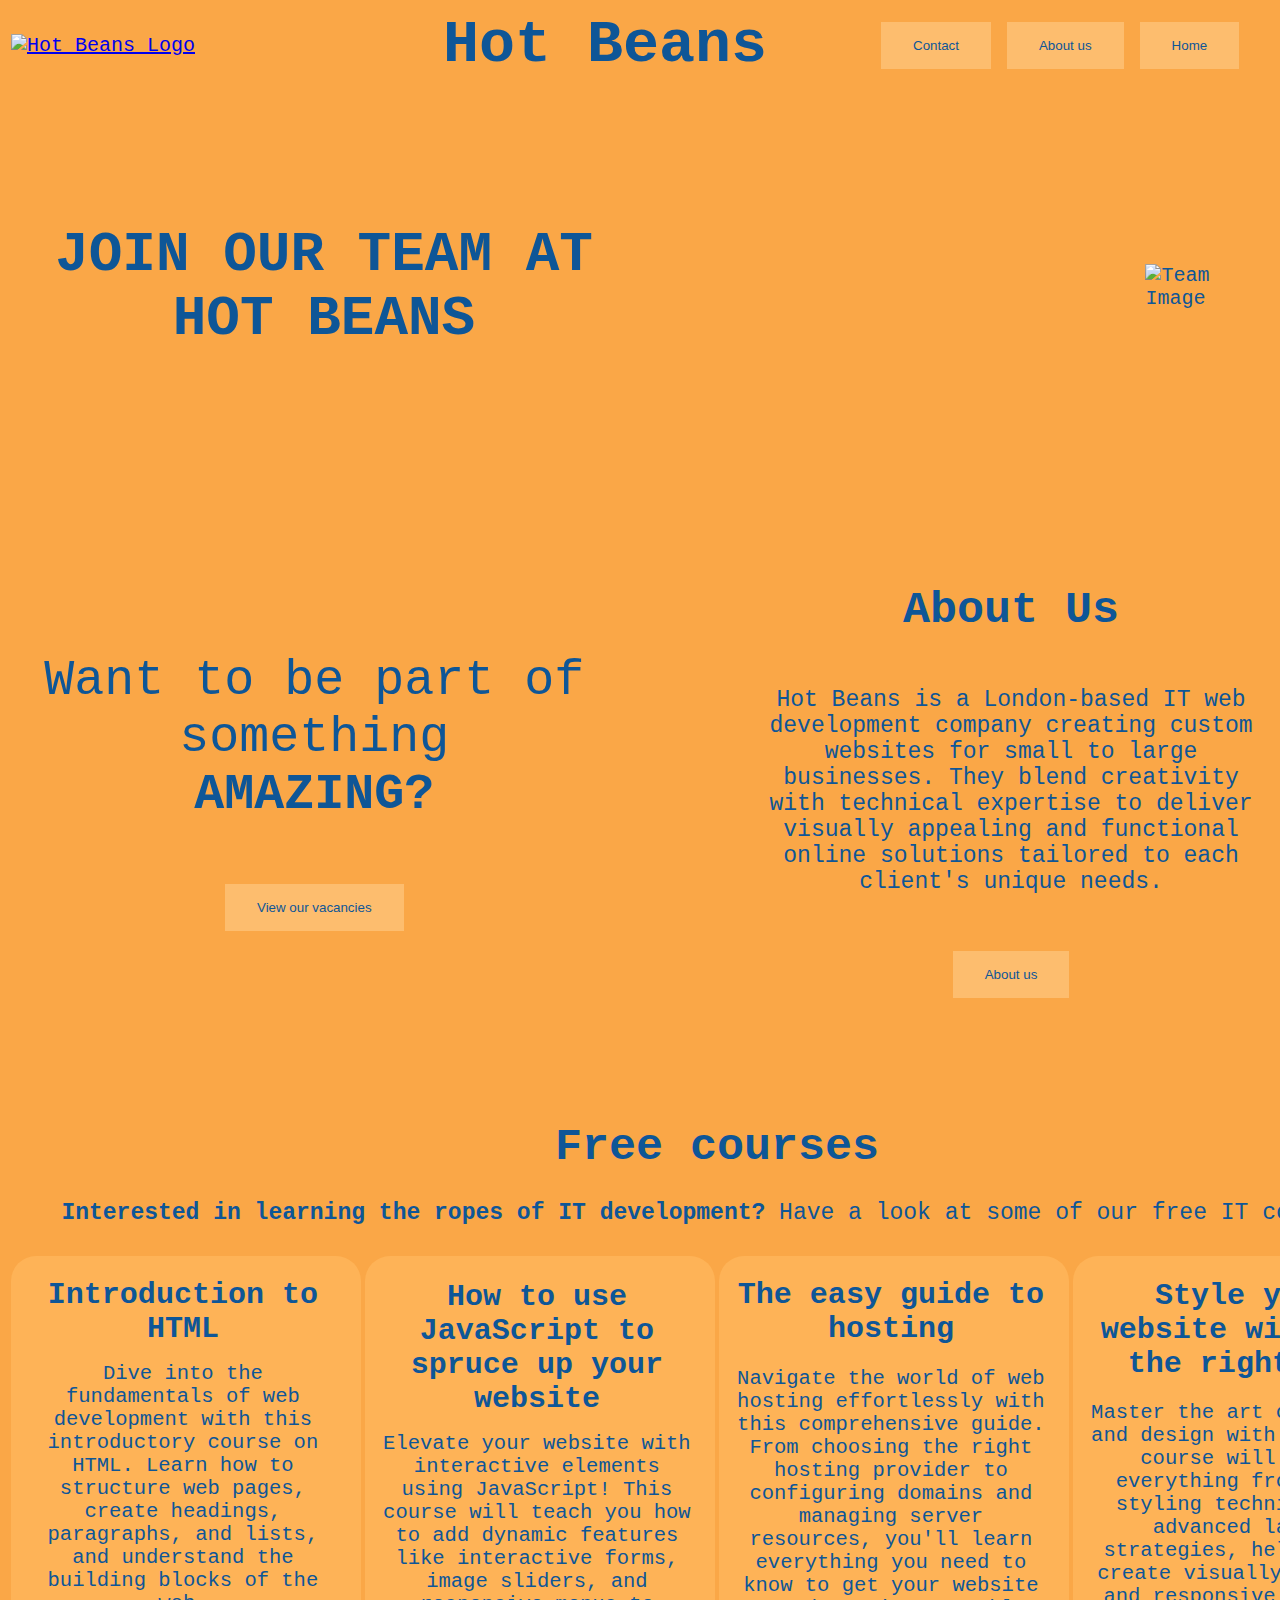
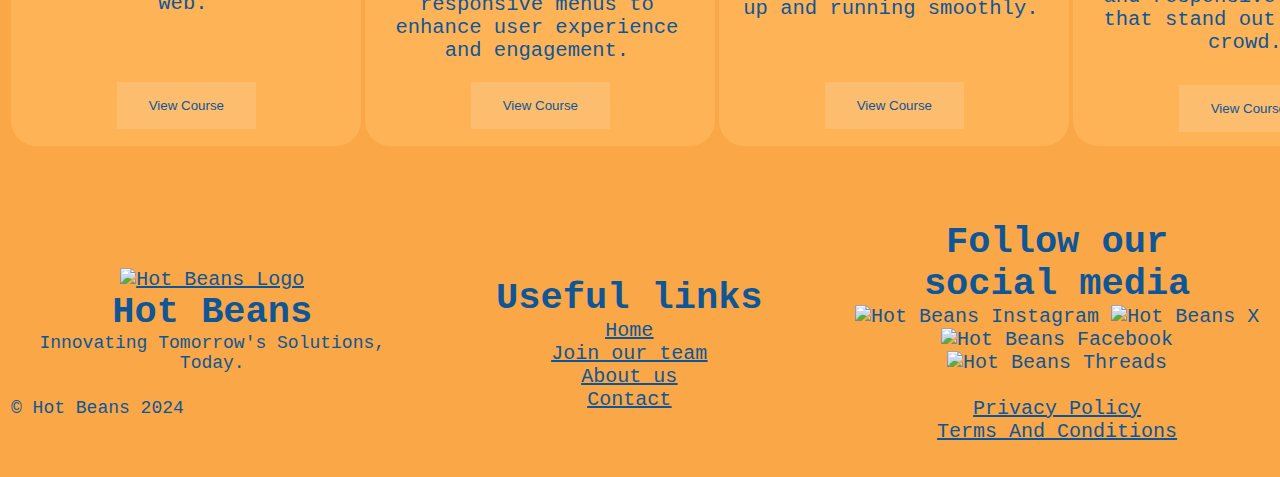
==== commit 933a4417: "whole site V9.F2" ====
--- a/index.html
+++ b/index.html
@@ -19,15 +19,15 @@
   <table  border="0">
     <tr>
       <td id ="logobox">
-        <img id="logo" src="https://hotbeans.kazz.dev/assets/hotbeans-logo-main.png" alt="Hot Beans Logo">
+        <a href="index.html"><img id="logo" src="https://hotbeans.kazz.dev/assets/hotbeans-logo-main.png" alt="Hot Beans Logo"></a>
       </td>
       <td>
         <titlebartext><center>Hot Beans</center></titlebartext>
       </td>
       <td id="navigation">
-        <button class="titlebarbutton" onclick="gohome">Contact</button>
-        <button class="titlebarbutton" onclick="gohome">Our Work</button>
-        <button class="titlebarbutton" onclick="gohome">Home</button>
+        <button class="titlebarbutton" onclick="gocontact()">Contact</button>
+        <button class="titlebarbutton" onclick="goaboutus()">About us</button>
+        <button class="titlebarbutton" onclick="gohome()">Home</button>
       </td>
     </tr>
     <tr>
@@ -114,50 +114,58 @@
     </tr>
     <tr>
       <br><br><br>
-      <td colspan="3">
-        <table  border="0">
-          <tr>  
-            <td style="width: 19%; height: 200px">
-              <center><img id="logofooter" src="https://hotbeans.kazz.dev/assets/hotbeans-logo-main.png" alt="Hot Beans Logo"></center>
-              <footertitle><center>Hot Beans</center></footertitle>
-              <footersubtitle><center>Innovating Tomorrow's Solutions, Today.</center></footersubtitle>
-              <br>
-              <footersubtitle>© Hot Beans 2024</footersubtitle>
-            </td>
-            <td style="width: 20%"> 
-              <footertitle><center>Useful links</center></footertitle>
-              <footerlinks><center><u>Home<br>Our Work<br>Join our team<br>Contact</u></center></footerlinks>
-            </td>
-            <td style="width: 20%">
-              <footertitle><center>Follow our <br>social media</center></footertitle>
-              <center>
-                <img id="companylogo" src="https://hotbeans.kazz.dev/assets/logo-insta.png" alt="Hot Beans Instagram">
-                <img id="companylogo" src="https://hotbeans.kazz.dev/assets/logo-x.png" alt="Hot Beans X">
-                <img id="companylogof" src="https://hotbeans.kazz.dev/assets/logo-facebook.png" alt="Hot Beans Facebook">
-                <img id="companylogo" src="https://hotbeans.kazz.dev/assets/logo-threads.png" alt="Hot Beans Threads">
-              </center>
-              <br>
-              <footerlinks><center><u>Privacy Policy<br>Terms And Conditions</u></center></footerlinks>
-              <br>
-            </td>
-          </tr>
-        </table>
       </td>
     </tr>
   </table>
 
 </body>
 
+<footer class="footer">
+  <table  border="0">
+    <tr>  
+      <td style="width: 19%; height: 200px">
+        <center><a href="index.html"><img id="logofooter" src="https://hotbeans.kazz.dev/assets/hotbeans-logo-main.png" alt="Hot Beans Logo"></a></center>
+        <footertitle><center>Hot Beans</center></footertitle>
+        <footersubtitle><center>Innovating Tomorrow's Solutions, Today.</center></footersubtitle>
+        <br>
+        <footersubtitle>© Hot Beans 2024</footersubtitle>
+      </td>
+      <td style="width: 20%"> 
+        <footertitle><center>Useful links</center></footertitle>
+        <footerlinks><center><u><a href="index.html">Home</a><br><a href="vacancies.html">Join our team</a><br><a href="about.html">About us</a><br><a href="contact.html">Contact</a></u></center></footerlinks>
+      </td>
+      <td style="width: 20%">
+        <footertitle><center>Follow our <br>social media</center></footertitle>
+        <center>
+          <img id="companylogo" src="https://hotbeans.kazz.dev/assets/logo-insta.png" alt="Hot Beans Instagram">
+          <img id="companylogo" src="https://hotbeans.kazz.dev/assets/logo-x.png" alt="Hot Beans X">
+          <img id="companylogof" src="https://hotbeans.kazz.dev/assets/logo-facebook.png" alt="Hot Beans Facebook">
+          <img id="companylogo" src="https://hotbeans.kazz.dev/assets/logo-threads.png" alt="Hot Beans Threads">
+        </center>
+        <br>
+        <footerlinks><center><u>Privacy Policy<br>Terms And Conditions</u></center></footerlinks>
+        <br>
+      </td>
+    </tr>
+  </table>
+
+</footer>
+
 <script>
 
-function aboutus() {
+function gohome() {
+
+window.location.href = "index.html";
+}
+
+function goaboutus() {
 
 window.location.href = "about.html";
 }
 
-function vacancies() {
+function gocontact() {
 
-window.location.href = "vacancies.html";
+window.location.href = "contact.html";
 }
 </script>
 
--- a/styles.css
+++ b/styles.css
@@ -71,6 +71,10 @@
     }
 
 /* footer sytles*/
+
+footer a {
+  color: rgb(14, 86, 151); 
+}
 
 footertitle, s {
   color: rgb(14, 86, 151);
@@ -814,7 +818,7 @@
       text-align: center;
     }
     .business img {
-      width: 100px; /* Adjust size as needed */
+      width: 100px;
       height: auto;
       border-radius: 10px;
       margin-right: 20px;
@@ -879,6 +883,30 @@
       margin: auto;
       text-shadow: 40px;
     }
+
+    @media only screen and (min-width:1680px) {
+    #aboutus-stockimg1 {
+      position: relative;
+      top: 36%;
+      left: 2%;
+      width: 450px;
+      height: 250px;
+      border-radius: 25px;
+      margin: auto;
+      text-shadow: 40px;
+    }
+    #aboutus-stockimg2 {
+      position: relative;
+      top: 70%;
+      left: 42%;
+      width: 450px;
+      height: 250px;
+      border-radius: 25px;
+      margin: auto;
+      text-shadow: 40px;
+    }
+  }
+
 }
 
 
@@ -920,4 +948,91 @@
 .btn:hover {
   background-color: rgb(14, 86, 151);
   color: rgb(250, 167, 71);
-}+}
+
+
+/* employees page */
+
+#employeebox {
+  border-radius: 25px;
+  background: rgb(254, 179, 87);
+  padding: 20px; 
+  height: 450px;  
+  margin: auto;
+  width: 310px;
+  }
+
+  .employeename {
+    position: relative;
+    top: 4%;
+    left: 49%;
+    transform: translate(-50%, -50%);
+    color: rgb(14, 86, 151);
+    font-weight: bold;
+    font-size: 30px;
+    text-align: center;
+    font-family: 'Courier New', monospace;
+    }
+
+    .employeejob {
+      position: relative;
+      top: 6%;
+      left: 49%;
+      transform: translate(-50%, -50%);
+      color: rgb(14, 86, 151);
+      font-weight: lighter;
+      font-size: 23px;
+      text-align: center;
+      font-family: 'Courier New', monospace;
+      }
+
+      .employeedetails {
+        position: relative;
+        top: 30%;
+        left: 49%;
+        transform: translate(-50%, -50%);
+        color: rgb(14, 86, 151);
+        font-weight: lighter;
+        font-size: 20px;
+        text-align: center;
+        font-family: 'Courier New', monospace;
+        }
+        .employeedetails2 {
+          position: relative;
+          top: 35%;
+          left: 49%;
+          transform: translate(-50%, -50%);
+          color: rgb(14, 86, 151);
+          font-weight: lighter;
+          font-size: 20px;
+          text-align: center;
+          font-family: 'Courier New', monospace;
+          }
+
+  #employeeimage {
+    width: 100px;
+    height: 100px;
+    border-radius: 50%;
+    margin: auto;
+    text-shadow: 40px;
+  }
+
+  .button-jointeam{
+    border: none;
+    background-color: rgb(253, 189, 110);
+    color: rgb(14, 86, 151);
+    padding: 16px 32px;
+    text-align: center;
+    text-decoration: none;
+    display: inline-block;
+    font-size: 16 px;
+    margin: 4px 2px;
+    transition-duration: 0.4s;
+    cursor: pointer;
+  
+  }
+  
+      .button-jointeam:hover {
+        background-color: rgb(14, 86, 151);
+    color: rgb(250, 167, 71);
+  }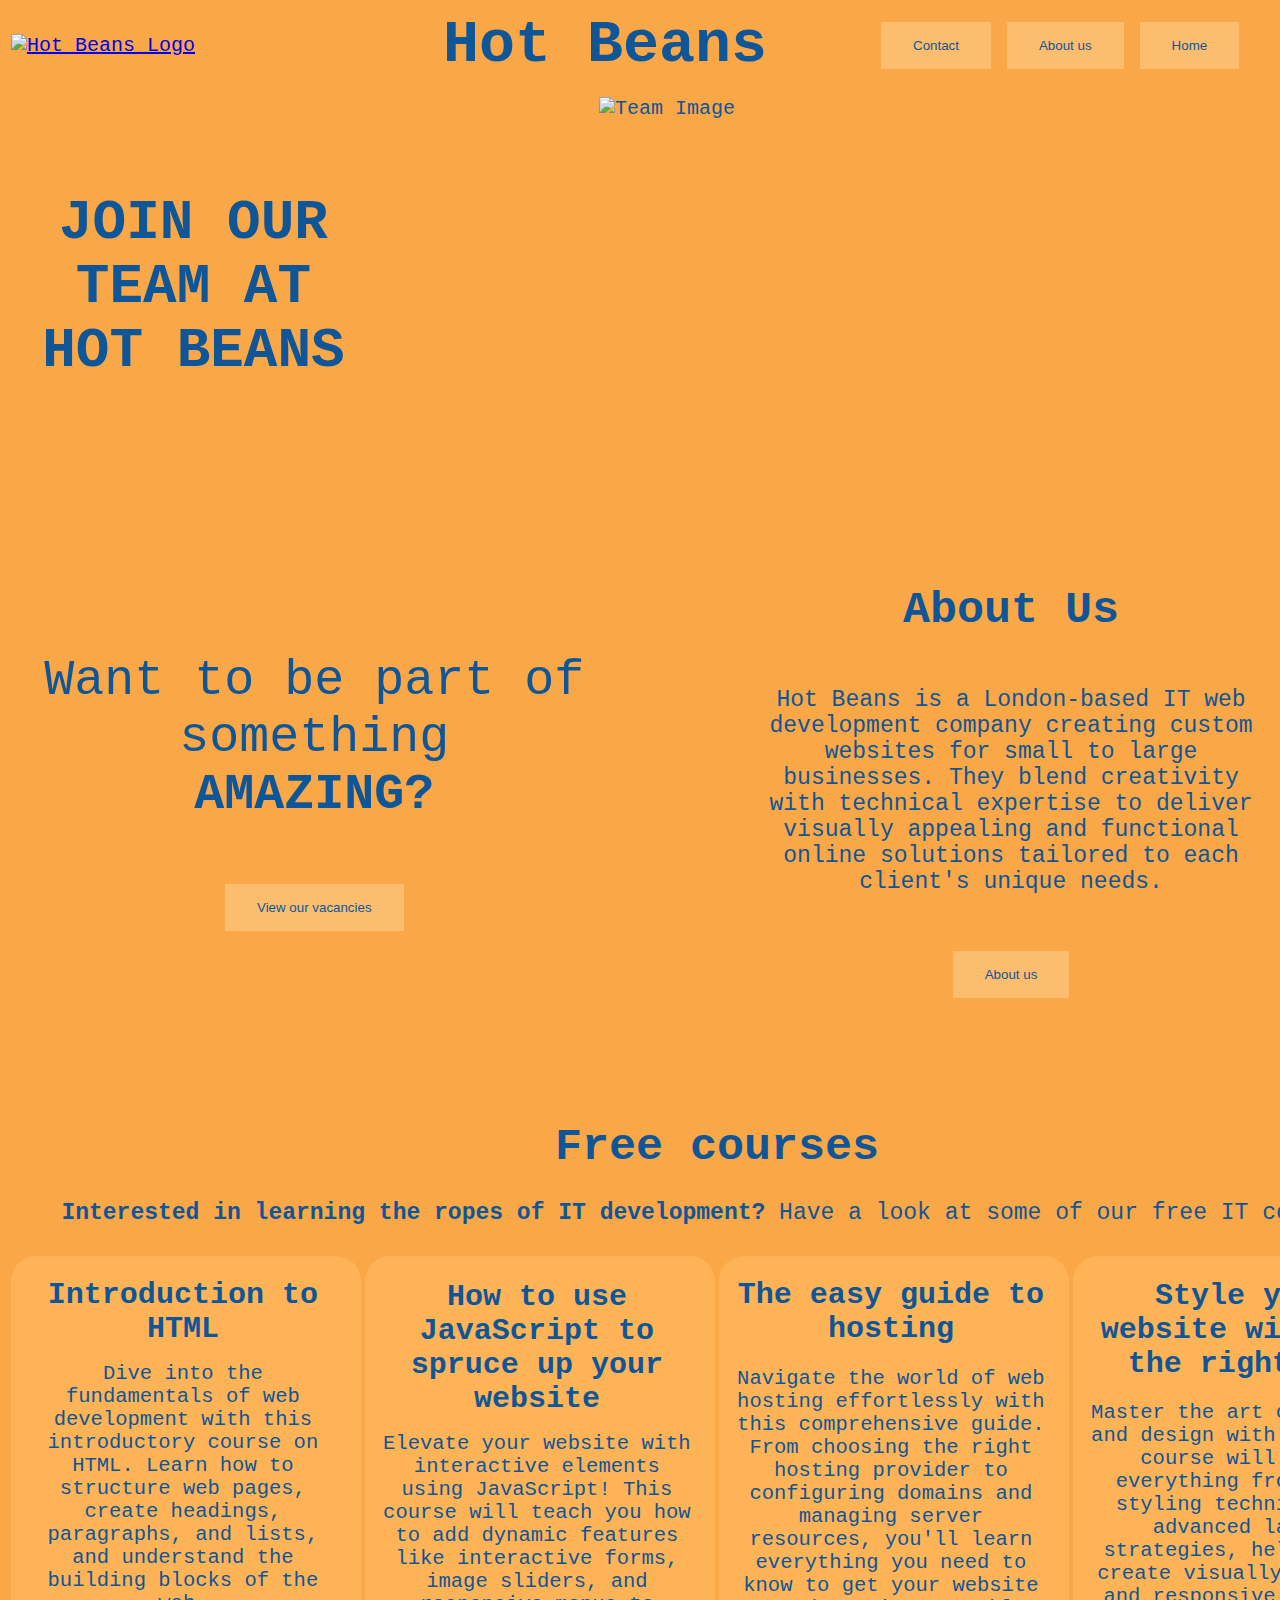
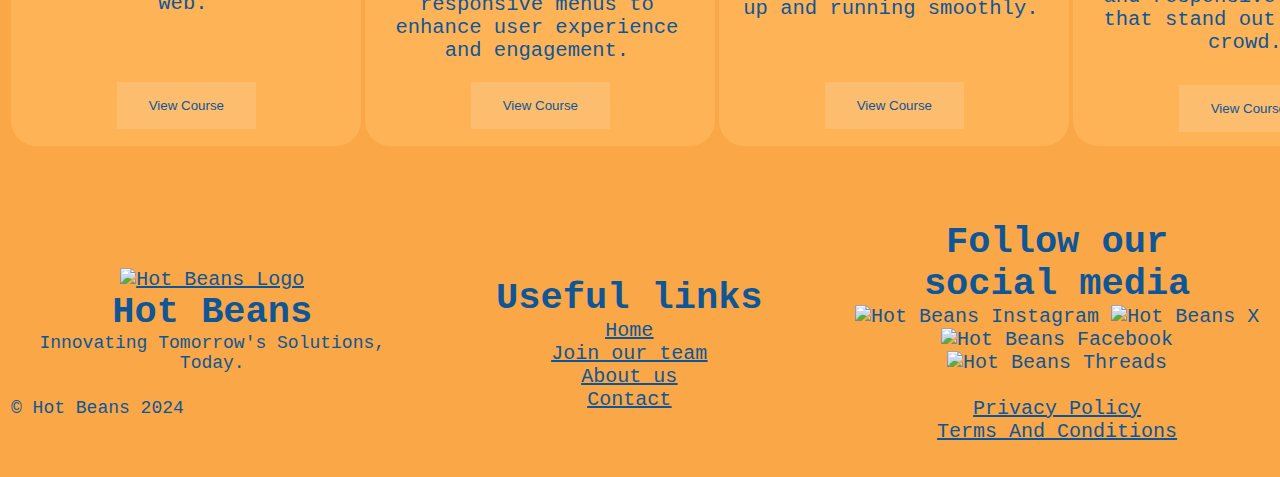
==== commit 96d4d698: "Whole site V9.F3" ====
--- a/index.html
+++ b/index.html
@@ -13,6 +13,7 @@
 
 </head>
 <body>
+  
 <!--
   <div id="titlebargrad1">Hot Beans</div>
 -->
@@ -21,13 +22,25 @@
       <td id ="logobox">
         <a href="index.html"><img id="logo" src="https://hotbeans.kazz.dev/assets/hotbeans-logo-main.png" alt="Hot Beans Logo"></a>
       </td>
-      <td>
+      <td id ="titlebarbox">
         <titlebartext><center>Hot Beans</center></titlebartext>
       </td>
       <td id="navigation">
-        <button class="titlebarbutton" onclick="gocontact()">Contact</button>
-        <button class="titlebarbutton" onclick="goaboutus()">About us</button>
-        <button class="titlebarbutton" onclick="gohome()">Home</button>
+        <div id="navContainer">
+          <button class="titlebarbutton" onclick="gocontact()">Contact</button>
+          <button class="titlebarbutton" onclick="goaboutus()">About us</button>
+          <button class="titlebarbutton" onclick="gohome()">Home</button>
+          <center><div class="dropdown">
+            <center><button class="dropbtn">Menu</button></center>
+            <div class="dropdown-content">
+              <a href="index.html">Home</a>
+              <a href="vacancies.html">Join our team</a>
+              <a href="about.html">About us</a>
+              <a href="contact.html">Contact</a>
+            </center>
+            </div>
+          </div>
+        </div>
       </td>
     </tr>
     <tr>
@@ -35,7 +48,7 @@
       <td colspan="3">
         <table  border="0">
           <tr>  
-            <td style="width: 50%; height: 400px">
+            <td id=titlebox style="width: 50%; height: 400px">
               <jotheader><center>JOIN OUR TEAM AT</center></jotheader>
               <jotheader><center>HOT BEANS</center></jotheader>
             </td>
--- a/styles.css
+++ b/styles.css
@@ -34,24 +34,6 @@
   color: red;
 }
 
-/* title bar styles*/
-
-#titlebargrad1 {
-  height: 50px;
-  background-color: rgb(255, 255, 255);
-  background-image: linear-gradient(0deg, rgb(239, 228, 228), rgb(255, 145, 0), rgb(253, 249, 2));
-  text-align: center;
-}
-
-titlebartext, s {
-  color: rgb(14, 86, 151);
-  font-weight: 900;
-  font-size: 60px;
-  width: 7%;
-  text-align: center;
-  font-family: 'Courier New', monospace;
-}
-
 .titlebarbutton {
   border: none;
   background-color: rgb(253, 189, 110);
@@ -70,6 +52,101 @@
   color: rgb(250, 167, 71);
     }
 
+#navigation {
+      width: 390px;
+    }
+
+.dropdown {
+  display: none; 
+}
+
+.dropbtn {
+  background-color: rgb(253, 189, 110);
+  color: rgb(14, 86, 151);
+  padding: 14px;
+  font-size: 16px;
+  border: none;
+  cursor: pointer;
+}
+
+.dropbtn:hover {
+  background-color: rgb(14, 86, 151);
+  color: rgb(250, 167, 71);
+    }
+
+.dropdown-content {
+  display: none;
+  position: absolute;
+  background-color: #f9f9f9;
+  min-width: 160px;
+  z-index: 1;
+}
+
+.dropdown-content a {
+  color: black;
+  padding: 12px 16px;
+  text-decoration: none;
+  display: block;
+}
+
+.dropdown-content a:hover {
+  background-color: #f1f1f1;
+}
+
+.dropdown:hover .dropdown-content {
+  display: block;
+}
+
+
+/* title bar styles*/
+
+#titlebargrad1 {
+  height: 50px;
+  background-color: rgb(255, 255, 255);
+  background-image: linear-gradient(0deg, rgb(239, 228, 228), rgb(255, 145, 0), rgb(253, 249, 2));
+  text-align: center;
+}
+
+titlebartext, s {
+  color: rgb(14, 86, 151);
+  font-weight: 900;
+  font-size: 60px;
+  width: 7%;
+  text-align: center;
+  font-family: 'Courier New', monospace;
+}
+
+#logobox {
+  width: 320px;
+}
+
+/* mobile */
+
+@media screen and (max-width: 874px) {
+  .titlebarbutton {
+    display: none; /* Hide other buttons on mobile */
+  }
+  .dropdown {
+    display: block; /* Show dropdown menu on mobile */
+  }
+  #navigation {
+    width: 100px;
+  }
+  #logobox {
+    width: 20px;
+  }
+  #titlebarbox {
+    width: 100px;
+  }
+  titlebartext, s {
+    color: rgb(14, 86, 151);
+    font-weight: 900;
+    font-size: 40px;
+    width: 7%;
+    text-align: center;
+    font-family: 'Courier New', monospace;
+  }
+}
 /* footer sytles*/
 
 footer a {
@@ -127,12 +204,14 @@
   height: 55px;
 }
 
-#navigation {
-  width: 390px;
-}
-
-#logobox {
-  width: 320px;
+/* mobile */
+
+@media screen and (max-width: 874px) {
+ 
+  #logo {
+    width: 70px;
+    height: 70px;
+  }
 }
 
 /* index page */
@@ -168,6 +247,7 @@
     #teamImage {
       width: 670px;
       height: 380px;
+      display: block;
     }
 
     .button-element2vanancybutton {
@@ -390,6 +470,25 @@
   background-color: rgb(14, 86, 151);
   color: rgb(250, 167, 71);
 }
+
+/* mobile */
+
+@media screen and (max-width: 874px) {
+ 
+  jotheader, s {
+    font-size: 40px;
+  }
+  #teamImage {
+    width: 400%;
+    height: 400%;
+    align-items: left;
+  }
+  
+  #titlebox {
+    width: 0%;
+  }
+}
+
 
 /* vacancies page */
 
